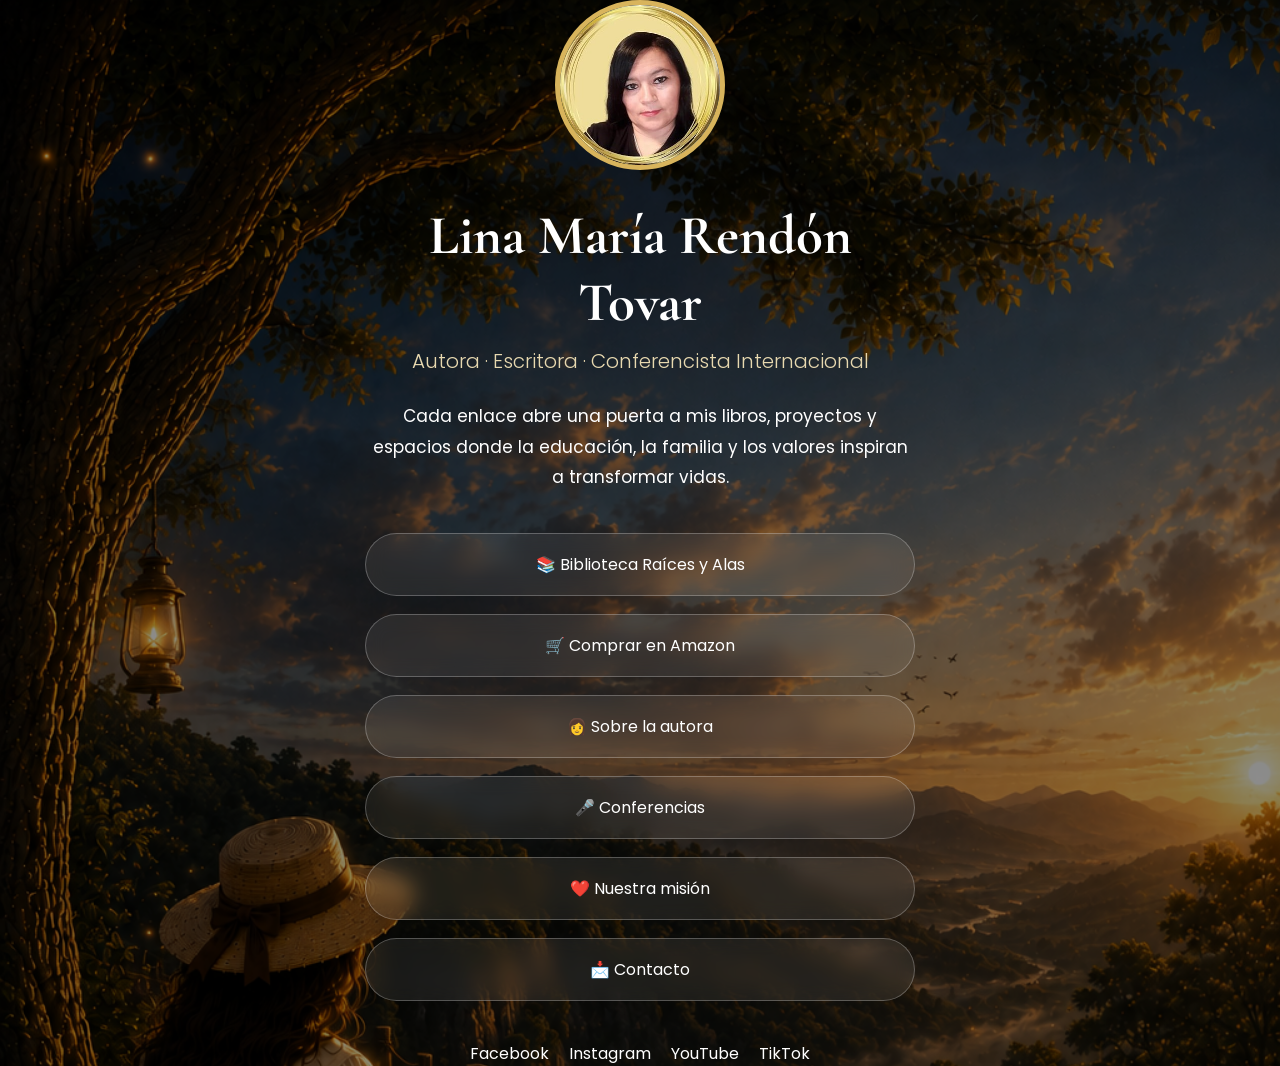
==== index.html @ 2543175a "Primera versión del proyecto" ====
<!DOCTYPE html>
<html lang="es">

<head>

    <meta charset="UTF-8">

    <meta name="viewport" content="width=device-width, initial-scale=1.0">

    <title>Biblioteca Raíces y Alas</title>

    <!-- Google Fonts -->
    <link href="https://fonts.googleapis.com/css2?family=Cormorant+Garamond:wght@400;600;700&family=Poppins:wght@300;400;500;600&display=swap" rel="stylesheet">

    <!-- CSS -->
    <link rel="stylesheet" href="css/style.css">

</head>

<body>

<section class="hero">

<div class="overlay"></div>

<div class="contenido">

<img src="img/g2jahqe74asvjof3k3p9d6qm8b._SY450_CR0,0,450,450_.jpg" class="perfil">

<h1>Lina María Rendón Tovar</h1>

<h2>Autora · Escritora · Conferencista Internacional</h2>

<p>

Cada enlace abre una puerta a mis libros, proyectos y espacios donde la educación, la familia y los valores inspiran a transformar vidas.

</p>

<div class="botones">

<a href="#" target="_blank"
   rel="noopener noreferrer">📚 Biblioteca Raíces y Alas </a>

<a href="https://www.amazon.es/stores/author/B09MF1CFV5/allbooks?ingress=0&visitId=a4099932-5d1f-48a5-8c15-b64a288ef0a6" target="_blank"
   rel="noopener noreferrer">🛒 Comprar en Amazon</a>

<a href="https://www.amazon.es/stores/author/B09MF1CFV5/about" target="_blank"
   rel="noopener noreferrer">👩 Sobre la autora</a>

<a href="https://www.youtube.com/@linarendon7927/videos" target="_blank"
   rel="noopener noreferrer">🎤 Conferencias</a>

<a href="#"target="_blank"
   rel="noopener noreferrer">❤️ Nuestra misión</a>

<a href="https://api.whatsapp.com/send/?phone=34641306289&text=Hola%2C+me+gustar%C3%ADa+recibir+informaci%C3%B3n+sobre+Biblioteca+Ra%C3%ADces+y+Alas.&type=phone_number&app_absent=0" target="_blank"
   rel="noopener noreferrer">📩 Contacto</a>

</div>

<div class="redes">

<a href="https://www.facebook.com/linamaria.rendon.754" target="_blank"
   rel="noopener noreferrer">Facebook</a>

<a href="https://www.instagram.com/linaa_rendo" target="_blank"
   rel="noopener noreferrer">Instagram</a>

<a href="https://www.youtube.com/@linarendon7927/featured" target="_blank"
   rel="noopener noreferrer">YouTube</a>

<a href="https://www.tiktok.com/@linaarendon?_r=1&_t=ZN-98KfuuNAOOo" target="_blank"
   rel="noopener noreferrer">TikTok</a>

</div>

</div>

</section>

<script src="js/script.js"></script>

</body>

</html>
---- css/style.css ----
*{
margin:0;
padding:0;
box-sizing:border-box;
}

body{

font-family:'Poppins',sans-serif;

background:#071A33;

color:white;

}

.hero{

min-height:100vh;

background-image:url("../img/Fondo.png");

background-size:cover;

background-position:center;

display:flex;

justify-content:center;

align-items:center;

position:relative;

}

.overlay{

position:absolute;

width:100%;

height:100%;

background:rgba(0,0,0,.45);

}

.contenido{

position:relative;

z-index:2;

width:90%;

max-width:550px;

text-align:center;

}

.perfil{

width:170px;

height:170px;

border-radius:50%;

object-fit:cover;

border:5px solid #D8B45C;

margin-bottom:25px;

}

h1{

font-family:'Cormorant Garamond',serif;

font-size:55px;

font-weight:700;

}

h2{

margin-top:10px;

font-weight:300;

font-size:20px;

color:#E8D9B0;

}

p{

margin-top:25px;

line-height:1.8;

font-size:17px;

}

.botones{

margin-top:40px;

display:flex;

flex-direction:column;

gap:18px;

}

.botones a{

text-decoration:none;

color:white;

padding:18px;

border-radius:50px;

background:rgba(255,255,255,.08);

backdrop-filter:blur(10px);

border:1px solid rgba(255,255,255,.25);

transition:.35s;

}

.botones a:hover{

background:#D8B45C;

color:#071A33;

transform:translateY(-3px);

}

.redes{

margin-top:40px;

display:flex;

justify-content:center;

gap:20px;

}

.redes a{

color:white;

text-decoration:none;

transition:.3s;

}

.redes a:hover{

color:#D8B45C;

}
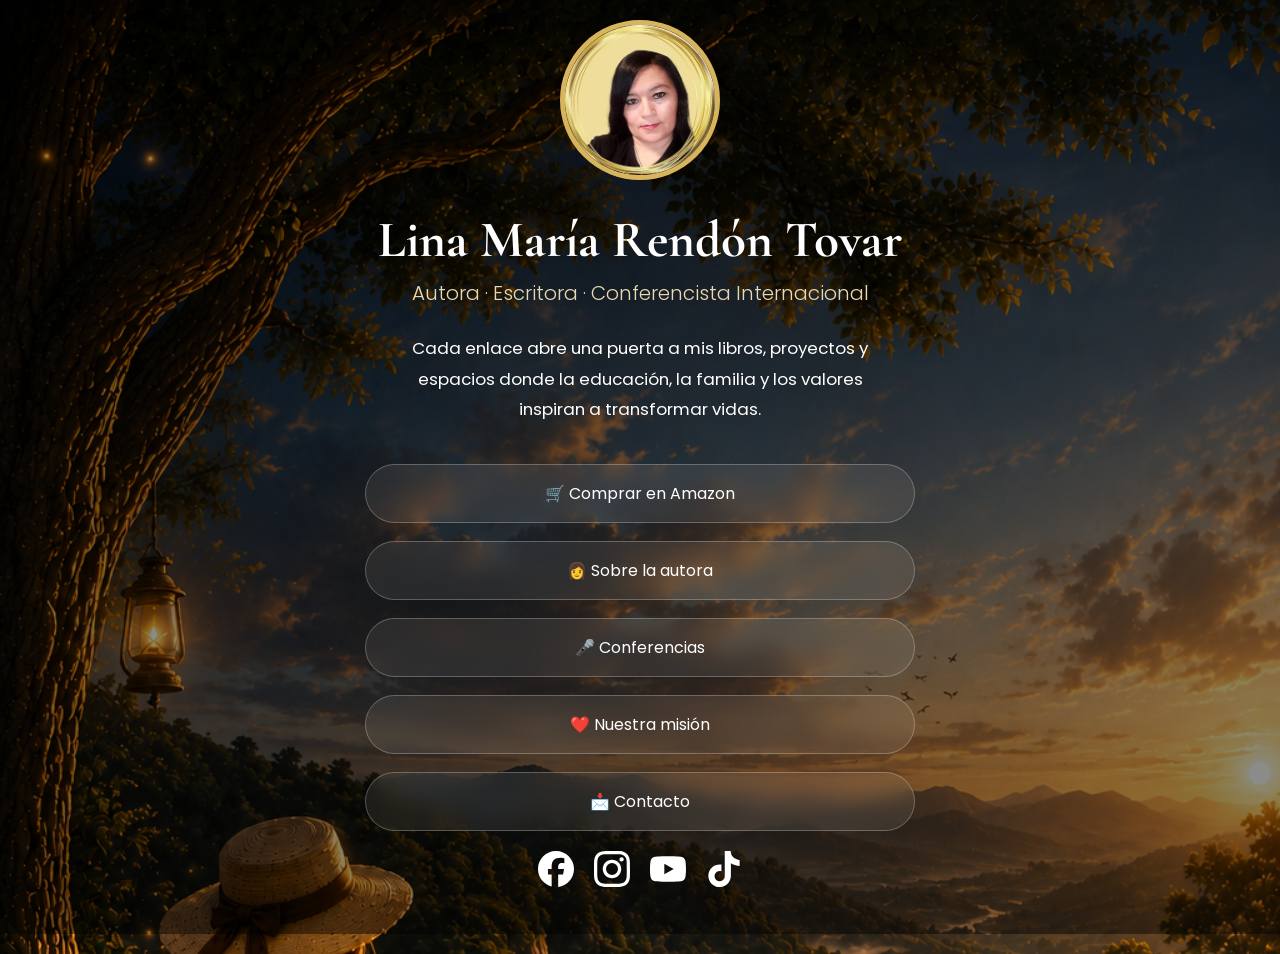
==== commit 02490cb1: "se agrego iconos de redes sociales, se organizo un poco el tamaño de los botones" ====
--- a/index.html
+++ b/index.html
@@ -39,8 +39,8 @@
 
 <div class="botones">
 
-<a href="#" target="_blank"
-   rel="noopener noreferrer">📚 Biblioteca Raíces y Alas </a>
+<!-- <a href="#" target="_blank"
+   rel="noopener noreferrer">📚 Biblioteca Raíces y Alas </a> -->
 
 <a href="https://www.amazon.es/stores/author/B09MF1CFV5/allbooks?ingress=0&visitId=a4099932-5d1f-48a5-8c15-b64a288ef0a6" target="_blank"
    rel="noopener noreferrer">🛒 Comprar en Amazon</a>
@@ -51,27 +51,31 @@
 <a href="https://www.youtube.com/@linarendon7927/videos" target="_blank"
    rel="noopener noreferrer">🎤 Conferencias</a>
 
-<a href="#"target="_blank"
+<a href="mision.html"target="_blank"
    rel="noopener noreferrer">❤️ Nuestra misión</a>
 
-<a href="https://api.whatsapp.com/send/?phone=34641306289&text=Hola%2C+me+gustar%C3%ADa+recibir+informaci%C3%B3n+sobre+Biblioteca+Ra%C3%ADces+y+Alas.&type=phone_number&app_absent=0" target="_blank"
+<a href="mailto:rendoncarol1974@gmail.com?subject=Informaci%C3%B3n&body=Hola,%20me%20gustar%C3%ADa%20recibir%20m%C3%A1s%20informaci%C3%B3n%20sobre%20la%20colecci%C3%B3n." target="_blank"
    rel="noopener noreferrer">📩 Contacto</a>
 
 </div>
 
 <div class="redes">
 
-<a href="https://www.facebook.com/linamaria.rendon.754" target="_blank"
-   rel="noopener noreferrer">Facebook</a>
+    <a href="https://www.facebook.com/linamaria.rendon.754" target="_blank">
+        <img src="img/iconos/facebook.svg" alt="Facebook">
+    </a>
 
-<a href="https://www.instagram.com/linaa_rendo" target="_blank"
-   rel="noopener noreferrer">Instagram</a>
+    <a href="https://www.instagram.com/linaa_rendo" target="_blank">
+        <img src="img/iconos/instagram.svg" alt="Instagram">
+    </a>
 
-<a href="https://www.youtube.com/@linarendon7927/featured" target="_blank"
-   rel="noopener noreferrer">YouTube</a>
+    <a href="https://www.youtube.com/@linarendon7927/featured" target="_blank">
+        <img src="img/iconos/youtube.svg" alt="YouTube">
+    </a>
 
-<a href="https://www.tiktok.com/@linaarendon?_r=1&_t=ZN-98KfuuNAOOo" target="_blank"
-   rel="noopener noreferrer">TikTok</a>
+    <a href="https://www.tiktok.com/@linaarendon?_r=1&_t=ZN-98KfuuNAOOo" target="_blank">
+        <img src="img/iconos/tiktok.svg" alt="TikTok">
+    </a>
 
 </div>
 
--- a/css/style.css
+++ b/css/style.css
@@ -16,6 +16,7 @@
 
 .hero{
 
+padding:20px 20px 60px; */
 min-height:100vh;
 
 background-image:url("../img/Fondo.png");
@@ -52,9 +53,10 @@
 
 z-index:2;
 
-width:90%;
-
-max-width:550px;
+/* width:90%;
+
+max-width:550px; */
+width:min(92%,550px);
 
 text-align:center;
 
@@ -62,10 +64,11 @@
 
 .perfil{
 
-width:170px;
-
-height:170px;
-
+/* width:160px;
+
+height:160px; */
+width:clamp(120px,32vw,160px);
+height:clamp(120px,32vw,160px);
 border-radius:50%;
 
 object-fit:cover;
@@ -80,9 +83,11 @@
 
 font-family:'Cormorant Garamond',serif;
 
-font-size:55px;
-
+/* font-size:55px; */
+/* font-size:3.2rem; */
+font-size:clamp(2.4rem,7vw,3.2rem);
 font-weight:700;
+line-height:1.1;
 
 }
 
@@ -92,20 +97,23 @@
 
 font-weight:300;
 
-font-size:20px;
-
+/* font-size:20px;  */
+font-size:clamp(1rem,3vw,1.25rem);
 color:#E8D9B0;
 
 }
 
 p{
 
+max-width:480px;
+margin:25px auto 0;
+
 margin-top:25px;
 
 line-height:1.8;
 
-font-size:17px;
-
+/* font-size:17px; */
+font-size:clamp(0.95rem,2.5vw,1.05rem); 
 }
 
 .botones{
@@ -126,8 +134,8 @@
 
 color:white;
 
-padding:18px;
-
+/* padding:18px; */
+padding:16px 18px;
 border-radius:50px;
 
 background:rgba(255,255,255,.08);
@@ -150,30 +158,86 @@
 
 }
 
+/* .redes{
+
+margin-top:40px;
+
+display:flex;
+
+justify-content:center;
+
+gap:20px;
+
+} */
+
+.redes a{
+
+color:white;
+
+text-decoration:none;
+
+transition:.3s;
+
+}
+
+.redes a:hover{
+
+color:#D8B45C;
+
+}
+
+/*
+=========================
+icono de redes sociales
+=========================
+*/
+
 .redes{
-
-margin-top:40px;
-
-display:flex;
-
-justify-content:center;
-
-gap:20px;
-
-}
-
-.redes a{
-
-color:white;
-
-text-decoration:none;
-
-transition:.3s;
-
-}
-
-.redes a:hover{
-
-color:#D8B45C;
+    margin-top:20px;
+    display:flex;
+    justify-content:center;
+    gap:20px;
+}
+
+.redes img{
+    width:36px;
+    height:36px;
+    transition:0.3s;
+    filter: brightness(0) invert(1);
+}
+
+.redes img:hover{
+    transform:scale(1.15);
+}
+
+/* ============================0
+moviles pequeños
+===========================0 */
+@media (max-width:480px){
+
+    h1{
+        line-height:1.05;
+    }
+
+    h2{
+        margin-top:8px;
+    }
+
+    p{
+        line-height:1.6;
+    }
+
+    .botones{
+        gap:14px;
+    }
+
+    .botones a{
+        padding:15px;
+        font-size:.95rem;
+    }
+
+    .redes{
+        gap:16px;
+    }
 
 }
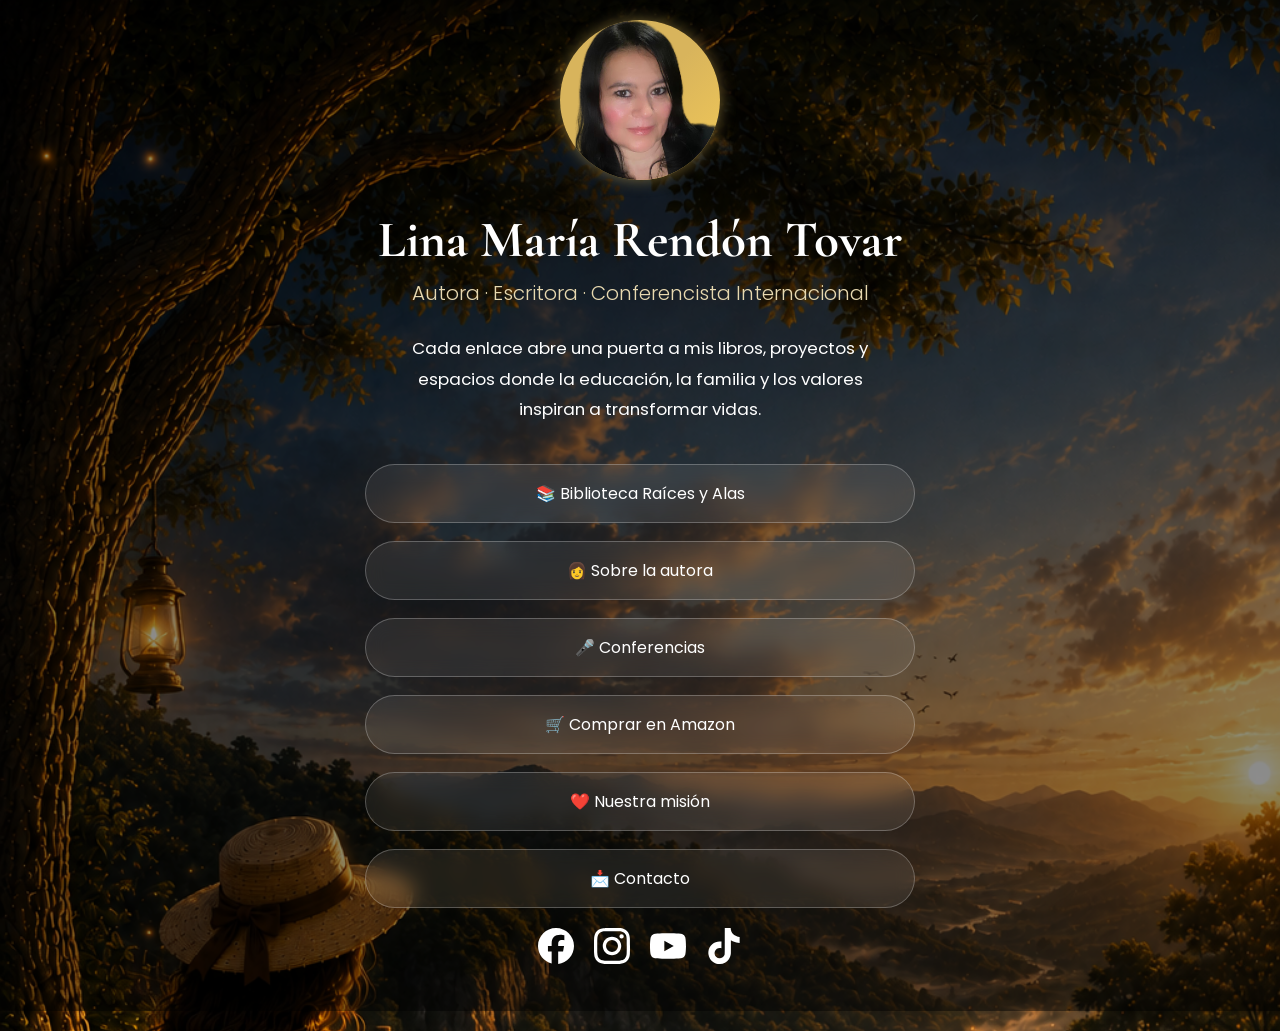
==== commit 5246a629: "Cambio de perfil y se habilito  el boton bibliotecas, tambien se desplazo compralo en amazon" ====
--- a/index.html
+++ b/index.html
@@ -25,7 +25,7 @@
 
 <div class="contenido">
 
-<img src="img/g2jahqe74asvjof3k3p9d6qm8b._SY450_CR0,0,450,450_.jpg" class="perfil">
+<img src="img/perfil_.png" class="perfil">
 
 <h1>Lina María Rendón Tovar</h1>
 
@@ -39,23 +39,24 @@
 
 <div class="botones">
 
-<!-- <a href="#" target="_blank"
-   rel="noopener noreferrer">📚 Biblioteca Raíces y Alas </a> -->
+    <a href="https://www.amazon.es/stores/author/B09MF1CFV5/allbooks?ingress=0&visitId=a4099932-5d1f-48a5-8c15-b64a288ef0a6" target="_blank"
+        rel="noopener noreferrer">📚 Biblioteca Raíces y Alas </a>
 
-<a href="https://www.amazon.es/stores/author/B09MF1CFV5/allbooks?ingress=0&visitId=a4099932-5d1f-48a5-8c15-b64a288ef0a6" target="_blank"
-   rel="noopener noreferrer">🛒 Comprar en Amazon</a>
+   
+   <a href="https://www.amazon.es/stores/author/B09MF1CFV5/about" target="_blank"
+        rel="noopener noreferrer">👩 Sobre la autora</a>
+   
+   <a href="https://www.youtube.com/@linarendon7927/videos" target="_blank"
+        rel="noopener noreferrer">🎤 Conferencias</a>
+   
+   <a href="https://www.amazon.es/stores/author/B09MF1CFV5/allbooks?ingress=0&visitId=a4099932-5d1f-48a5-8c15-b64a288ef0a6" target="_blank"
+      rel="noopener noreferrer">🛒 Comprar en Amazon</a>
+      
+    <a href="mision.html"target="_blank"
+        rel="noopener noreferrer">❤️ Nuestra misión</a>
 
-<a href="https://www.amazon.es/stores/author/B09MF1CFV5/about" target="_blank"
-   rel="noopener noreferrer">👩 Sobre la autora</a>
-
-<a href="https://www.youtube.com/@linarendon7927/videos" target="_blank"
-   rel="noopener noreferrer">🎤 Conferencias</a>
-
-<a href="mision.html"target="_blank"
-   rel="noopener noreferrer">❤️ Nuestra misión</a>
-
-<a href="mailto:rendoncarol1974@gmail.com?subject=Informaci%C3%B3n&body=Hola,%20me%20gustar%C3%ADa%20recibir%20m%C3%A1s%20informaci%C3%B3n%20sobre%20la%20colecci%C3%B3n." target="_blank"
-   rel="noopener noreferrer">📩 Contacto</a>
+    <a href="mailto:rendoncarol1974@gmail.com?subject=Informaci%C3%B3n&body=Hola,%20me%20gustar%C3%ADa%20recibir%20m%C3%A1s%20informaci%C3%B3n%20sobre%20la%20colecci%C3%B3n." target="_blank"
+        rel="noopener noreferrer">📩 Contacto</a>
 
 </div>
 
--- a/css/style.css
+++ b/css/style.css
@@ -73,11 +73,29 @@
 
 object-fit:cover;
 
-border:5px solid #D8B45C;
+/* border:5px solid #D8B45C; */
 
 margin-bottom:25px;
 
-}
+/* Fondo dorado */
+background: linear-gradient(
+    135deg,
+    #D8B45C,
+    #D8B45C,
+    #f3c957
+);
+
+/* Para poder mover la imagen */
+    position: relative;
+
+    /* Sombra */
+    box-shadow: 0 0 15px rgba(216, 180, 92, 0.5);
+    
+ /* Baja la imagen */
+    object-position: center 5%;
+
+}
+
 
 h1{
 
